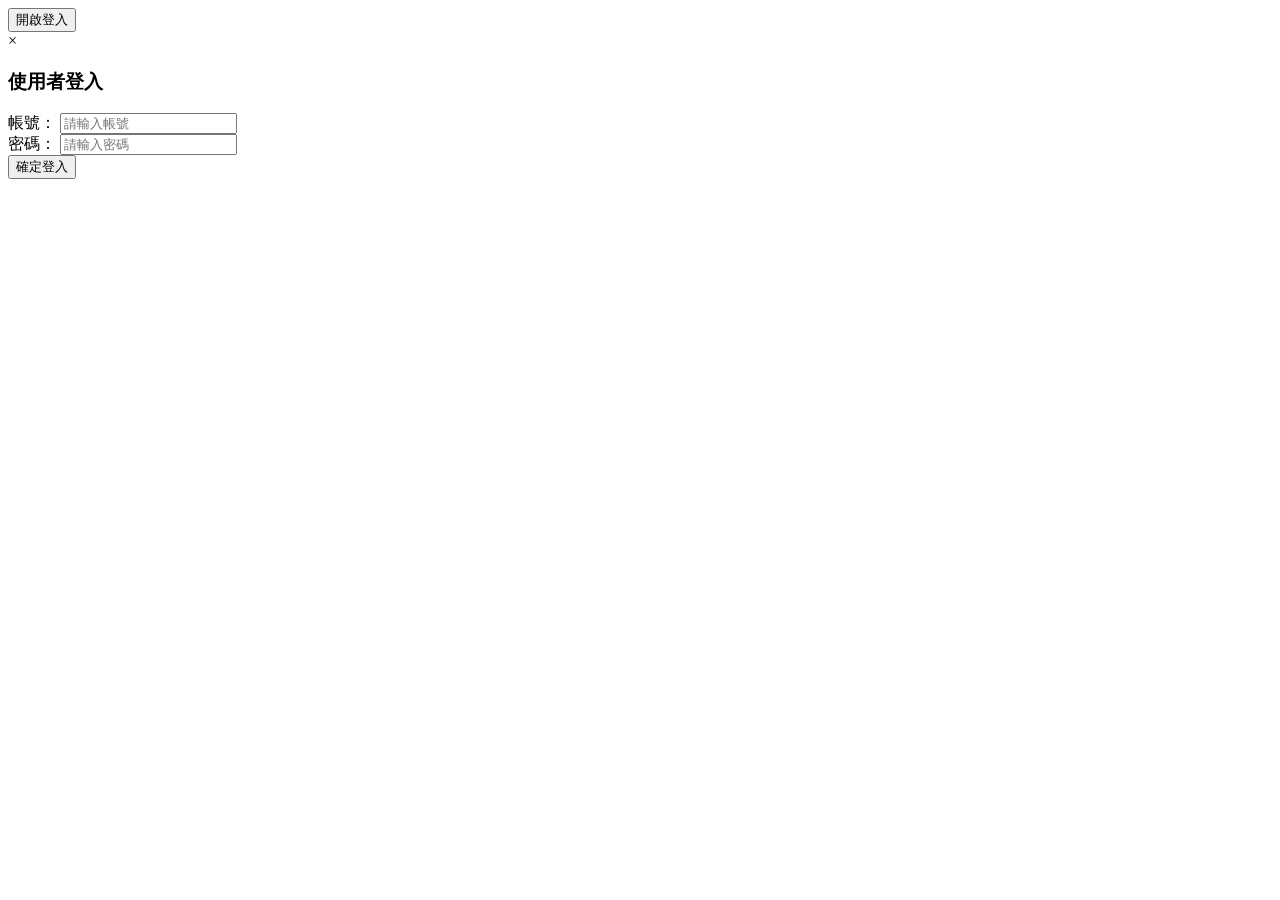
==== src/main/resources/templates/index.html @ 38ef74f2 "Merge and update BrightStar project" ====
<!doctype html>
<html lang="zh-TW">
  <head>
    <meta charset="UTF-8" />
    <meta name="viewport" content="width=device-width, initial-scale=1.0" />
    <title>會員登入 - brightStar</title>
    <link rel="stylesheet" th:href="@{/css/index.css}" href="/css/index.css" />
    <script src="https://code.jquery.com/jquery-3.7.1.min.js"></script>
    <script th:src="@{/js/index.js}" src="/js/index.js" defer></script>
  </head>
  <body>
    <!-- 首頁觸發按鈕 -->
    <button id="openModalBtn">開啟登入</button>

    <!-- 登入彈窗 -->
    <div id="loginModal" class="modal">
      <div class="modal-content">
        <span id="closeBtn" class="close">&times;</span>
        <h3>使用者登入</h3>
        
        <form id="loginForm">
          <div class="input-group">
            <label for="username">帳號：</label>
            <input
              type="text"
              placeholder="請輸入帳號"
              class="AP"
              id="username"
              autocomplete="username"
            />
          </div>

          <div class="input-group">
            <label for="password">密碼：</label>
            <input
              type="password"
              placeholder="請輸入密碼"
              class="AP"
              id="password"
              autocomplete="current-password"
            />
          </div>

          <!-- 錯誤提示區域 -->
          <div id="msg" class="msg-box"></div>

          <input type="button" value="確定登入" id="confirmBtn" />
        </form>
      </div>
    </div>
  </body>
</html>
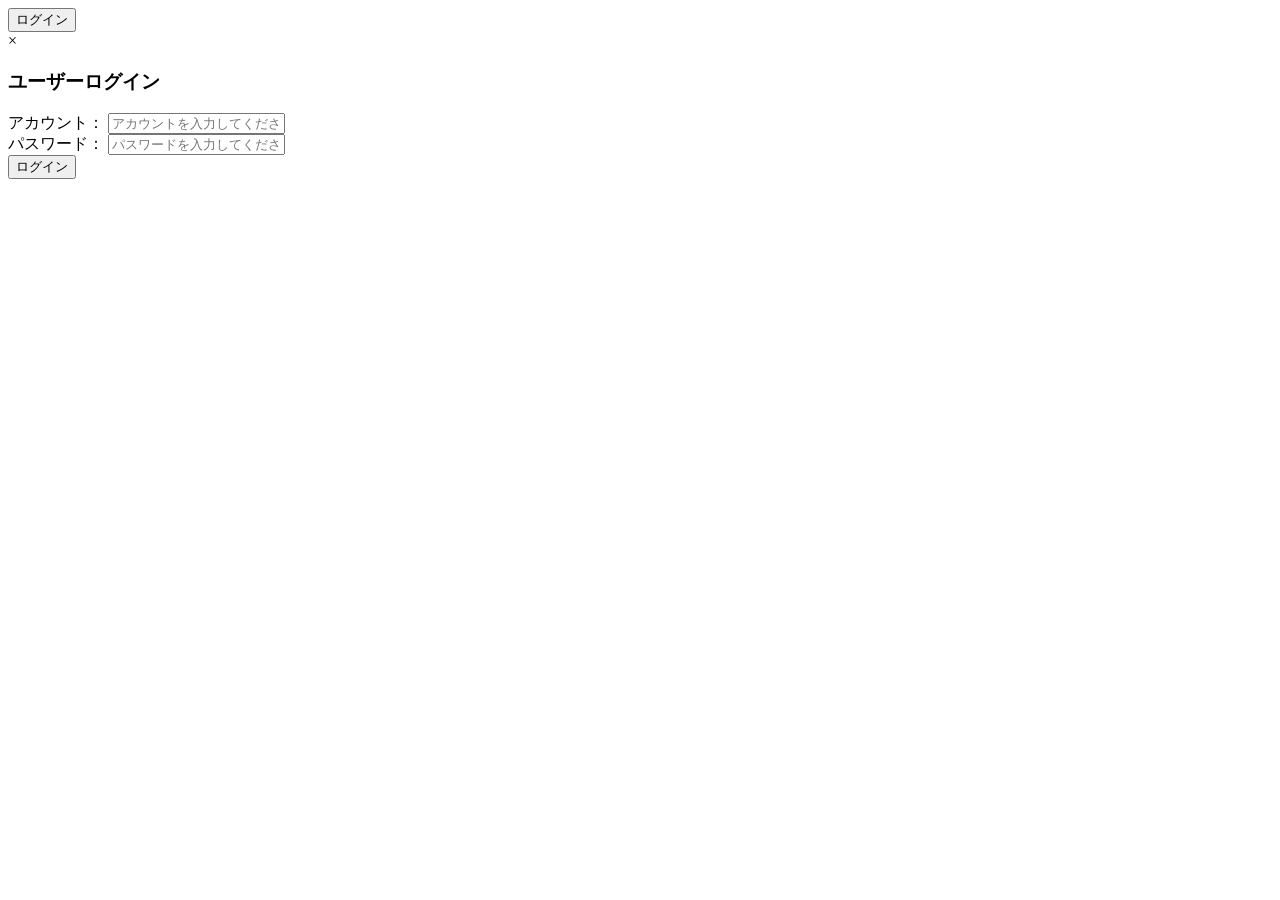
==== commit 23fc97b9: "fix: update path and login logic" ====
--- a/src/main/resources/templates/index.html
+++ b/src/main/resources/templates/index.html
@@ -1,52 +1,52 @@
-<!doctype html>
-<html lang="zh-TW">
-  <head>
-    <meta charset="UTF-8" />
-    <meta name="viewport" content="width=device-width, initial-scale=1.0" />
-    <title>會員登入 - brightStar</title>
-    <link rel="stylesheet" th:href="@{/css/index.css}" href="/css/index.css" />
-    <script src="https://code.jquery.com/jquery-3.7.1.min.js"></script>
-    <script th:src="@{/js/index.js}" src="/js/index.js" defer></script>
-  </head>
-  <body>
-    <!-- 首頁觸發按鈕 -->
-    <button id="openModalBtn">開啟登入</button>
-
-    <!-- 登入彈窗 -->
-    <div id="loginModal" class="modal">
-      <div class="modal-content">
-        <span id="closeBtn" class="close">&times;</span>
-        <h3>使用者登入</h3>
-        
-        <form id="loginForm">
-          <div class="input-group">
-            <label for="username">帳號：</label>
-            <input
-              type="text"
-              placeholder="請輸入帳號"
-              class="AP"
-              id="username"
-              autocomplete="username"
-            />
-          </div>
-
-          <div class="input-group">
-            <label for="password">密碼：</label>
-            <input
-              type="password"
-              placeholder="請輸入密碼"
-              class="AP"
-              id="password"
-              autocomplete="current-password"
-            />
-          </div>
-
-          <!-- 錯誤提示區域 -->
-          <div id="msg" class="msg-box"></div>
-
-          <input type="button" value="確定登入" id="confirmBtn" />
-        </form>
-      </div>
-    </div>
-  </body>
+<!doctype html>
+<html lang="ja" xmlns:th="http://www.thymeleaf.org">
+  <head>
+    <meta charset="UTF-8" />
+    <meta name="viewport" content="width=device-width, initial-scale=1.0" />
+    <title>ログイン - brightStar</title>
+    <link rel="stylesheet" th:href="@{/css/index.css}" href="/css/index.css" />
+    <script src="https://code.jquery.com/jquery-3.7.1.min.js"></script>
+    <script th:src="@{/js/index.js}" src="/js/index.js" defer></script>
+  </head>
+  <body>
+    <!-- 首頁觸發按鈕 -->
+    <button id="openModalBtn">ログイン</button>
+
+    <!-- 登入彈窗 -->
+    <div id="loginModal" class="modal">
+      <div class="modal-content">
+        <span id="closeBtn" class="close">&times;</span>
+        <h3>ユーザーログイン</h3>
+        
+        <form id="loginForm">
+          <div class="input-group">
+            <label for="username">アカウント：</label>
+            <input
+              type="text"
+              placeholder="アカウントを入力してください"
+              class="AP"
+              id="username"
+              autocomplete="username"
+            />
+          </div>
+
+          <div class="input-group">
+            <label for="password">パスワード：</label>
+            <input
+              type="password"
+              placeholder="パスワードを入力してください"
+              class="AP"
+              id="password"
+              autocomplete="current-password"
+            />
+          </div>
+
+          <!-- 錯誤提示區域 -->
+          <div id="msg" class="msg-box"></div>
+
+          <input type="button" value="ログイン" id="confirmBtn" />
+        </form>
+      </div>
+    </div>
+  </body>
 </html>
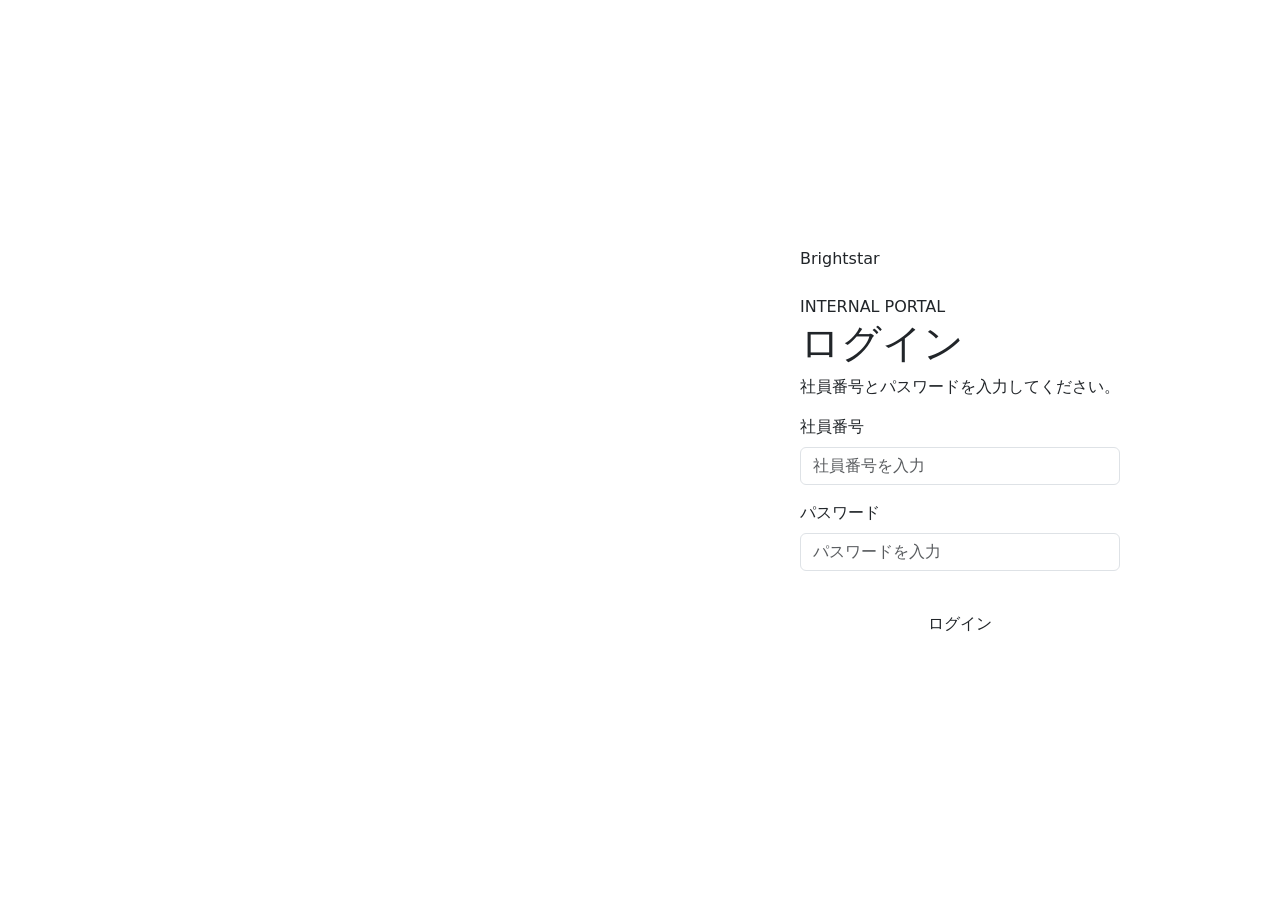
==== commit 036097c8: "fix: update path and login logic" ====
--- a/src/main/resources/templates/index.html
+++ b/src/main/resources/templates/index.html
@@ -1,52 +1,46 @@
-<!doctype html>
-<html lang="ja" xmlns:th="http://www.thymeleaf.org">
-  <head>
-    <meta charset="UTF-8" />
-    <meta name="viewport" content="width=device-width, initial-scale=1.0" />
-    <title>ログイン - brightStar</title>
-    <link rel="stylesheet" th:href="@{/css/index.css}" href="/css/index.css" />
-    <script src="https://code.jquery.com/jquery-3.7.1.min.js"></script>
-    <script th:src="@{/js/index.js}" src="/js/index.js" defer></script>
-  </head>
-  <body>
-    <!-- 首頁觸發按鈕 -->
-    <button id="openModalBtn">ログイン</button>
-
-    <!-- 登入彈窗 -->
-    <div id="loginModal" class="modal">
-      <div class="modal-content">
-        <span id="closeBtn" class="close">&times;</span>
-        <h3>ユーザーログイン</h3>
-        
-        <form id="loginForm">
-          <div class="input-group">
-            <label for="username">アカウント：</label>
-            <input
-              type="text"
-              placeholder="アカウントを入力してください"
-              class="AP"
-              id="username"
-              autocomplete="username"
-            />
-          </div>
-
-          <div class="input-group">
-            <label for="password">パスワード：</label>
-            <input
-              type="password"
-              placeholder="パスワードを入力してください"
-              class="AP"
-              id="password"
-              autocomplete="current-password"
-            />
-          </div>
-
-          <!-- 錯誤提示區域 -->
-          <div id="msg" class="msg-box"></div>
-
-          <input type="button" value="ログイン" id="confirmBtn" />
-        </form>
-      </div>
-    </div>
-  </body>
-</html>+<!doctype html>
+<html lang="ja" xmlns:th="http://www.thymeleaf.org">
+<head>
+  <meta charset="UTF-8">
+  <meta name="viewport" content="width=device-width, initial-scale=1.0">
+  <title>Brightstar｜ログイン</title>
+  <link href="https://cdn.jsdelivr.net/npm/bootstrap@5.3.8/dist/css/bootstrap.min.css" rel="stylesheet" integrity="sha384-sRIl4kxILFvY47J16cr9ZwB07vP4J8+LH7qKQnuqkuIAvNWLzeN8tE5YBujZqJLB" crossorigin="anonymous">
+  <link rel="stylesheet" th:href="@{/css/common.css}" href="common.css">
+  <link rel="stylesheet" th:href="@{/css/index.css}" href="index.css">
+  <script src="https://code.jquery.com/jquery-3.7.1.min.js"></script>
+  <script th:src="@{/js/index.js}" src="/js/index.js" defer></script>
+</head>
+<body>
+  <main class="login-page container-fluid p-0">
+    <div class="row g-0 min-vh-100">
+      <div class="col-md-6 login-photo" aria-label="Brightstar メイン画像"></div>
+
+      <div class="col-md-6 d-flex align-items-center justify-content-center p-4 p-lg-5">
+        <section class="login-area">
+          <div class="logo mb-4">Brightstar</div>
+          <div class="small-title">INTERNAL PORTAL</div>
+          <h1 class="login-title">ログイン</h1>
+          <p class="login-text">社員番号とパスワードを入力してください。</p>
+
+          <form id="loginForm">
+            <div class="input-box mb-3">
+              <label for="username" class="form-label">社員番号</label>
+              <input type="text" class="form-control" id="username" placeholder="社員番号を入力" autocomplete="username">
+            </div>
+
+            <div class="input-box mb-3">
+              <label for="password" class="form-label">パスワード</label>
+              <input type="password" class="form-control" id="password" placeholder="パスワードを入力" autocomplete="current-password">
+            </div>
+
+            <div id="msg" class="msg-box" aria-live="polite"></div>
+            <button type="button" id="confirmBtn" class="btn main-btn w-100 py-3 mt-2">ログイン</button>
+          </form>
+        </section>
+      </div>
+    </div>
+  </main>
+
+  <script src="https://cdn.jsdelivr.net/npm/bootstrap@5.3.8/dist/js/bootstrap.bundle.min.js" integrity="sha384-FKyoEForCGlyvwx9Hj09JcYn3nv7wiPVlz7YYwJrWVcXK/BmnVDxM+D2scQbITxI" crossorigin="anonymous"></script>
+</body>
+</html>
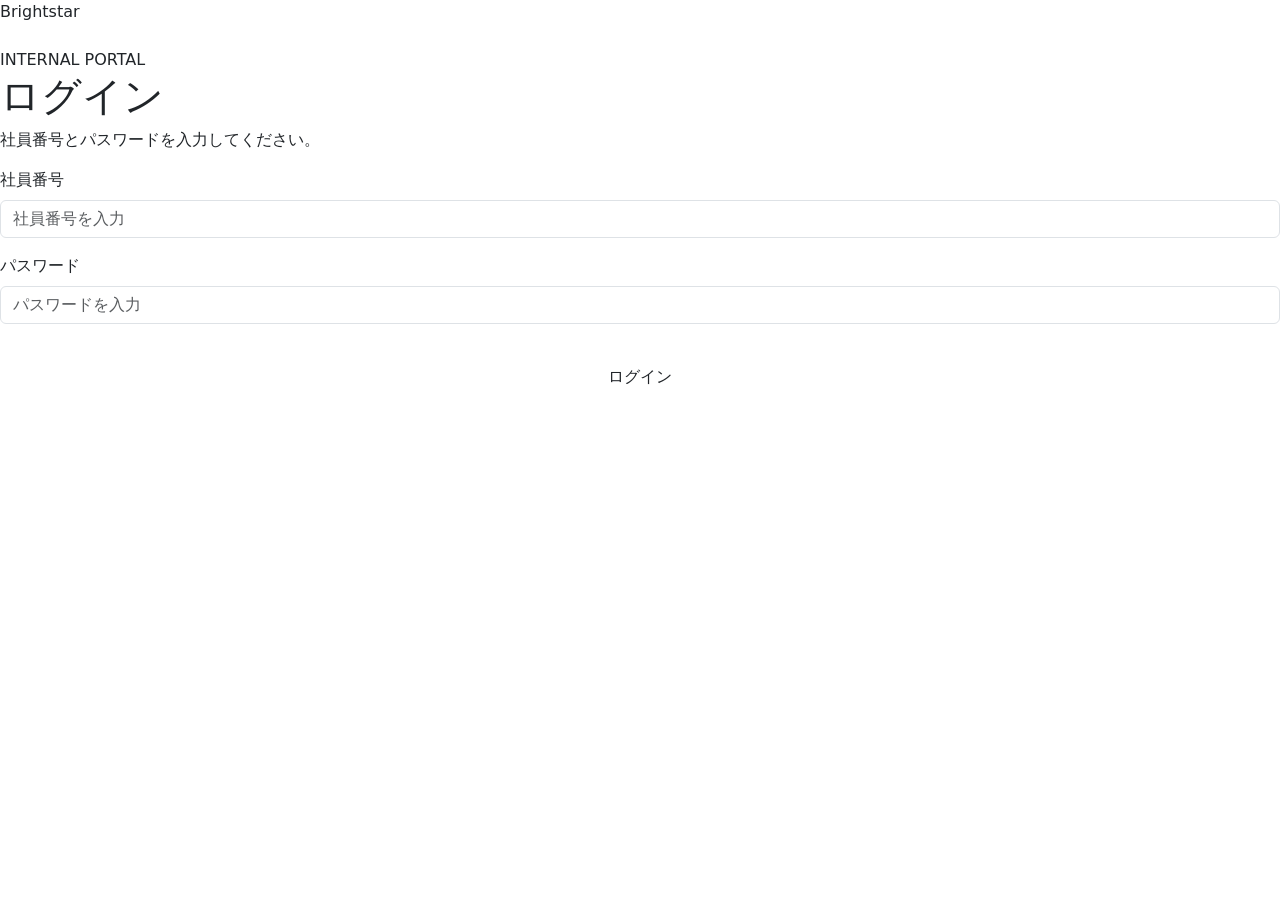
==== commit b79b6be2: "fix: update path and login logic" ====
--- a/src/main/resources/templates/index.html
+++ b/src/main/resources/templates/index.html
@@ -4,43 +4,43 @@
   <meta charset="UTF-8">
   <meta name="viewport" content="width=device-width, initial-scale=1.0">
   <title>Brightstar｜ログイン</title>
-  <link href="https://cdn.jsdelivr.net/npm/bootstrap@5.3.8/dist/css/bootstrap.min.css" rel="stylesheet" integrity="sha384-sRIl4kxILFvY47J16cr9ZwB07vP4J8+LH7qKQnuqkuIAvNWLzeN8tE5YBujZqJLB" crossorigin="anonymous">
+  
+  <!-- Bootstrap 5 CSS (使用穩定版本 5.3.3) -->
+  <link href="https://cdn.jsdelivr.net/npm/bootstrap@5.3.3/dist/css/bootstrap.min.css" rel="stylesheet">
+  
+  <!-- Thymeleaf 靜態資源引用 -->
   <link rel="stylesheet" th:href="@{/css/common.css}" href="common.css">
   <link rel="stylesheet" th:href="@{/css/index.css}" href="index.css">
+  
   <script src="https://code.jquery.com/jquery-3.7.1.min.js"></script>
-  <script th:src="@{/js/index.js}" src="/js/index.js" defer></script>
+  <script th:src="@{/js/index.js}" src="js/index.js" defer></script>
 </head>
 <body>
-  <main class="login-page container-fluid p-0">
-    <div class="row g-0 min-vh-100">
-      <div class="col-md-6 login-photo" aria-label="Brightstar メイン画像"></div>
+  <main class="login-page">
+    <section class="login-area">
+      <div class="logo mb-4">Brightstar</div>
+      <div class="small-title">INTERNAL PORTAL</div>
+      <h1 class="login-title">ログイン</h1>
+      <p class="login-text">社員番号とパスワードを入力してください。</p>
 
-      <div class="col-md-6 d-flex align-items-center justify-content-center p-4 p-lg-5">
-        <section class="login-area">
-          <div class="logo mb-4">Brightstar</div>
-          <div class="small-title">INTERNAL PORTAL</div>
-          <h1 class="login-title">ログイン</h1>
-          <p class="login-text">社員番号とパスワードを入力してください。</p>
+      <form id="loginForm">
+        <div class="input-box mb-3">
+          <label for="username" class="form-label">社員番号</label>
+          <input type="text" class="form-control" id="username" name="username" placeholder="社員番号を入力" autocomplete="username" required>
+        </div>
 
-          <form id="loginForm">
-            <div class="input-box mb-3">
-              <label for="username" class="form-label">社員番号</label>
-              <input type="text" class="form-control" id="username" placeholder="社員番号を入力" autocomplete="username">
-            </div>
+        <div class="input-box mb-3">
+          <label for="password" class="form-label">パスワード</label>
+          <input type="password" class="form-control" id="password" name="password" placeholder="パスワードを入力" autocomplete="current-password" required>
+        </div>
 
-            <div class="input-box mb-3">
-              <label for="password" class="form-label">パスワード</label>
-              <input type="password" class="form-control" id="password" placeholder="パスワードを入力" autocomplete="current-password">
-            </div>
-
-            <div id="msg" class="msg-box" aria-live="polite"></div>
-            <button type="button" id="confirmBtn" class="btn main-btn w-100 py-3 mt-2">ログイン</button>
-          </form>
-        </section>
-      </div>
-    </div>
+        <div id="msg" class="msg-box" aria-live="polite"></div>
+        <button type="submit" id="confirmBtn" class="btn main-btn w-100 py-3 mt-2">ログイン</button>
+      </form>
+    </section>
   </main>
 
-  <script src="https://cdn.jsdelivr.net/npm/bootstrap@5.3.8/dist/js/bootstrap.bundle.min.js" integrity="sha384-FKyoEForCGlyvwx9Hj09JcYn3nv7wiPVlz7YYwJrWVcXK/BmnVDxM+D2scQbITxI" crossorigin="anonymous"></script>
+  <!-- Bootstrap 5 JS -->
+  <script src="https://cdn.jsdelivr.net/npm/bootstrap@5.3.3/dist/js/bootstrap.bundle.min.js"></script>
 </body>
-</html>
+</html>
